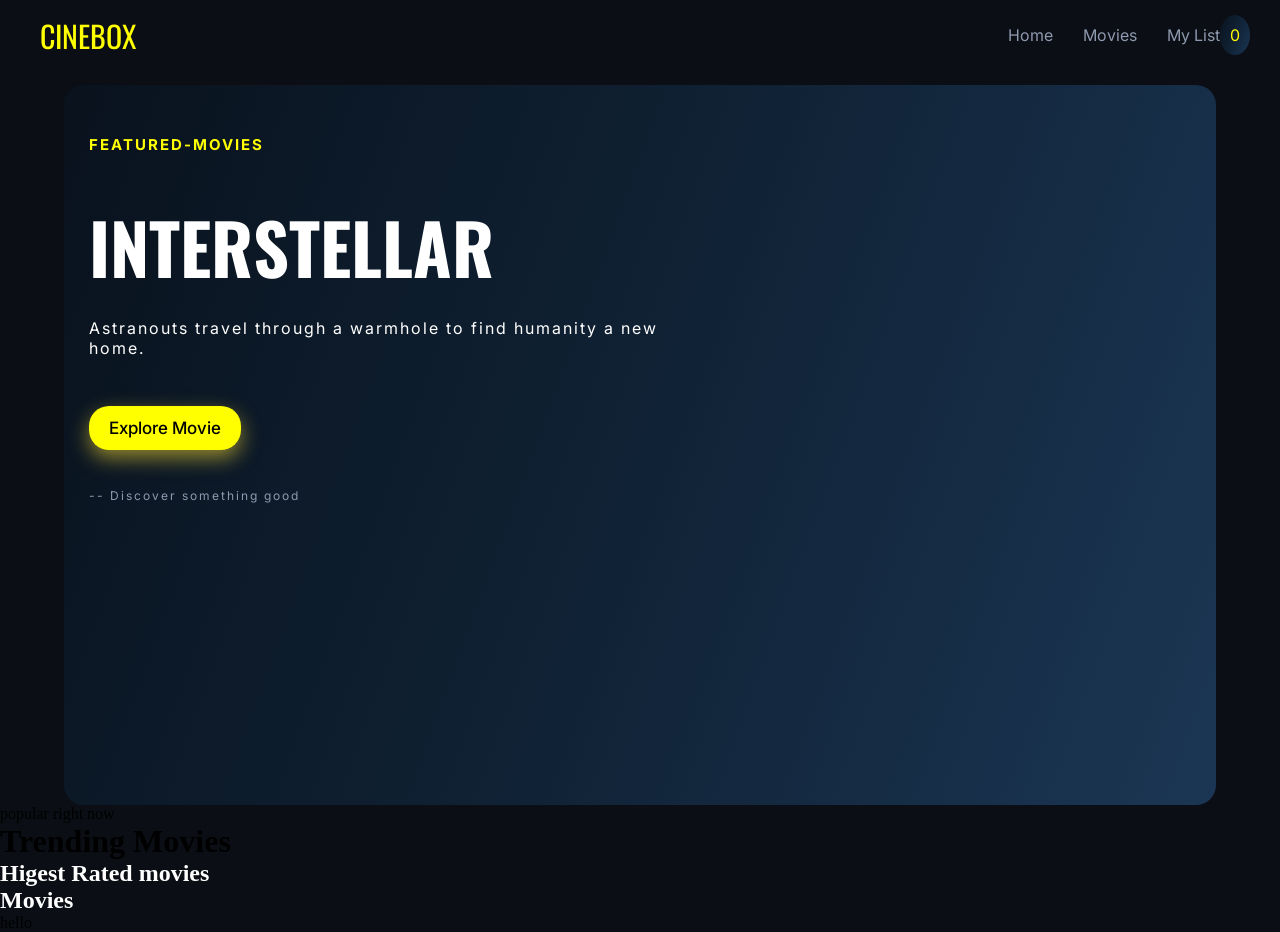
==== index.html @ 08c840bc "first commit" ====
﻿<!DOCTYPE html>
<html lang="en">
<head>
    <link rel="stylesheet" href="./style.css">
    <meta charset="UTF-8">
    <meta name="viewport" content="width=device-width, initial-scale=1.0">
    <link rel="preconnect" href="https://fonts.googleapis.com">
    <link rel="preconnect" href="https://fonts.gstatic.com" crossorigin>
    <link href="https://fonts.googleapis.com/css2?family=Oswald:wght@200..700&display=swap" rel="stylesheet">
    <link rel="preconnect" href="https://fonts.googleapis.com">
    <link rel="preconnect" href="https://fonts.gstatic.com" crossorigin>
    <link href="https://fonts.googleapis.com/css2?family=Inter:ital,opsz,wght@0,14..32,100..900;1,14..32,100..900&display=swap" rel="stylesheet">
    <title>Movie-Website</title>
</head>
<body>
    <header>
        <div class="logo">CINEBOX</div>
        <nav>
            <ul>
                <li><a href="./index.html">Home</a></li>
                <li><a href="./movies.html">Movies</a></li>
                <li><a href="./list.html">My List</a><span id="count">0</span></li>
            </ul>
        </nav>
    </header>
    <main>
        <div class="home-cta">
            <div class="cta">
               <h3>FEATURED-MOVIES</h3>
               <h1>INTERSTELLAR</h1>
               <p>Astranouts travel through a warmhole to find humanity a new <br> home.</p>
               <div class="btn">
                  <a href="./movie.html">Explore Movie</a>
                  <p id="discover">-- Discover something good</p>
                </div>
            </div>
        </div>
        <div>
          <div>
             <p>popular right now</p>
             <h1>Trending Movies</h1>
         </div>
         <div class="trending-movies"></div>
        </div>
        <h2>Higest Rated movies</h2>
        <div class="higher-rating"></div>
        
        <h2>Movies</h2>
        <div class="mv"></div>
        <div class="paginate"></div>
      <div id="importantdiv">hello</div>
      
     
    </main>
    
</body>
<script src="./script.js"></script>

</html>
---- style.css ----
﻿* {
    padding: 0;
    margin: 0;
    box-sizing: border-box;
}

header {
    background-color: #0B0E14;
    width: 100%;
    display: flex;
    justify-content: space-between;
    align-items: center;
    height: 70px;

}

.logo {
    font-family: "Oswald", sans-serif;
    color: yellow;
    padding-left: 40px;
    font-size: 30px;

}

nav {
    color: #8e9aaf;
    padding-right: 30px;
}

a {
    color: #8e9aaf;
    text-decoration: none;
    transition: 1s;

}

ul {
    display: flex;
    gap: 30px;
    font-family: "Inter", sans-serif;

}

li {
    list-style-type: none;
}

ul li span {
    color: yellow;
    background: linear-gradient(110deg, #09121d 0%, #102235 50%, #1b3654 100%);
    padding: 10px;
    border-radius: 100%;
}

a:hover {
    color: white;
}

main {
    display: flex;
    flex-direction: column;
    width: 100%;
    padding-top: 15px;
}

body {
    background-color: #0B0E14;
    width: 100%;
    min-height: 100vh;
    height: auto;
}

.home-cta {
    margin: auto;
    width: 90%;
    background: linear-gradient(110deg, #09121d 0%, #102235 50%, #1b3654 100%);
    height: 80vh;
    border-radius: 20px;
    padding-top: 50px;
    padding-left: 25px;

}

.cta {
    display: flex;
    flex-direction: column;
}

.cta h3 {
    color: yellow;
    font-family: "Inter", sans-serif;
    font-size: 15px;
    letter-spacing: 2px;

}

.cta h1 {
    color: white;
    font-family: "Oswald", sans-serif;
    font-size: 70px;
    font-weight: 700;
    padding-top: 40px;
}

.cta p {
    color: white;
    font-family: "Inter", sans-serif;
    padding-top: 20px;
    letter-spacing: 2px;
}

.btn {
    padding-top: 60px;
}

#discover {
    padding-top: 50px;
    color: #8e9aaf;
    font-size: 12px;
    font-family: "Inter", sans-serif;

}

.btn a {
    background-color: yellow;
    border: none;
    color: black;
    font-family: "Inter", sans-serif;
    font-size: 17px;
    font-weight: 500;
    padding: 12px 20px;
    border-radius: 20px;
    box-shadow: 0 8px 20px rgba(255, 224, 51, 0.55);
    transition: transform 0.2s ease, box-shadow 0.2s ease;
}

.btn a:hover {
    transform: translateY(-2px);
    box-shadow: 0 12px 26px rgba(255, 224, 51, 0.7);
}

.movie-grid {
    width: 90%;
    margin: auto;
    text-align: center;
    display: grid;
    grid-template-columns: 1fr 1fr 1fr 1fr 1fr;
    gap: 20px;
    padding-top: 25px;
    row-gap: 50px;

}

.bottn {
    display: flex;
    margin-left: 70px;
    padding-top: 30px;
    gap: 5px;

}

.bottn button {
    font-family: "Inter", sans-serif;
    background-color: black;
    color: white;
    border: none;
    font-size: 12px;
    font-weight: 500;
    padding: 10px 20px;
    border-radius: 20px;
    border: 1px solid #8e9aaf;
    transition: 1s;
}

.bottn button:hover {
    background-color: yellow;
    color: black;
}

.grid-row {
    width: 100%;
    align-items: stretch;
    color: white;
    display: grid;
    gap: 8px;
    transition: transform .45s;
    position: relative;
}

.grid-row:hover {
    transform: scale(1.05);
}

.img {
    width: 100%;
    height: 100%;
    object-fit: cover;
    display: block;
    border-radius: 10px;
    position: relative;
}

.info {
    text-align: left;
}

h3 {
    color: rgb(133, 133, 37);
    font-size: 15px;
    font-family: "Inter", sans-serif;

}

.save-btn {
    position: absolute;
    top: 15px;
    right: 12px;
    display: grid;
    width: 29px;
    height: 29px;
    place-items: center;
    border: 1px solid rgba(255, 255, 255, .35);
    border-radius: 50%;
    background: rgba(13, 14, 15, .62);
    color: white;
    font-size: 18px;
    line-height: 1;
    cursor: pointer;
    transition: .2s;
}

.save-btn:hover {
    background-color: yellow;
    color: black;
}

.page-intro {
    width: 100%;
    height: 120vh;
}

.list {
    width: 100%;
    padding: 40px;
    border-bottom: 1px solid #8e9aaf;
    color: white;
    border-top: 1px solid #8e9aaf;
}

.llist {
    margin-left: 8ex;
    display: flex;
    flex-direction: column;
    padding-top: 5ex;
}

.llist h3 {
    font-size: 15px;
    font-family: "Inter", sans-serif;
}

.llist h1 {
    font-size: 70px;
    font-family: "Oswald", sans-serif;
}

.llist h1 span {
    color: yellow;
}

.llist p {
    font-family: "Inter", sans-serif;

}

.empty-watchlist {
    text-align: center;
    padding-top: 55px;
    color: white;
}

.empty-watchlist h2 {
    color: yellow;
    border: 1px solid #8e9aaf;
    display: inline-grid;
    width: 46px;
    height: 46px;
    place-items: center;
    font-size: 25px;
    border-radius: 50%;

}

.empty-watchlist h3 {
    padding-top: 28px;
    font-size: 20px;
    font-family: "Inter", sans-serif;
    color: white;
}

.empty-watchlist p {
    padding-top: 6px;
    font-family: "Inter", sans-serif;
    font-size: 12px;
}

.bot {
    padding-top: 40px;
}

.bot a {
    color: black;
    background-color: rgb(141, 141, 25);
    font-family: "Inter", sans-serif;
    border: none;
    border-radius: 10px;
    font-weight: 500;
    padding: 12px 24px;

}

.mv {
    display: grid;
    grid-template-columns: repeat(3, 1fr);
    gap: 12px;
}

.items {
    background-color: aliceblue;
    /* height: 22%; */
}

.items img {
    width: 100%;
}

h2 {
    color: white;

}

.higher-rating {
    display: flex;
    width: 100%;
    margin: auto;
    gap: 14px;
    overflow-x: scroll;
}

.higher-rating img {
    width: 200px;
}

.higher-rating h2,
.higher-rating p {
    font-size: small;
    color: white;
}

.higher-rating div {
    width: 30vw;
}

.higher-rating {
    -ms-overflow-style: none;  /* Internet Explorer 10+ */
    scrollbar-width: none;  /* Firefox, Safari 18.2+, Chromium 121+ */
}
.higher-rating::-webkit-scrollbar { 
    display: none;  /* Older Safari and Chromium */
}
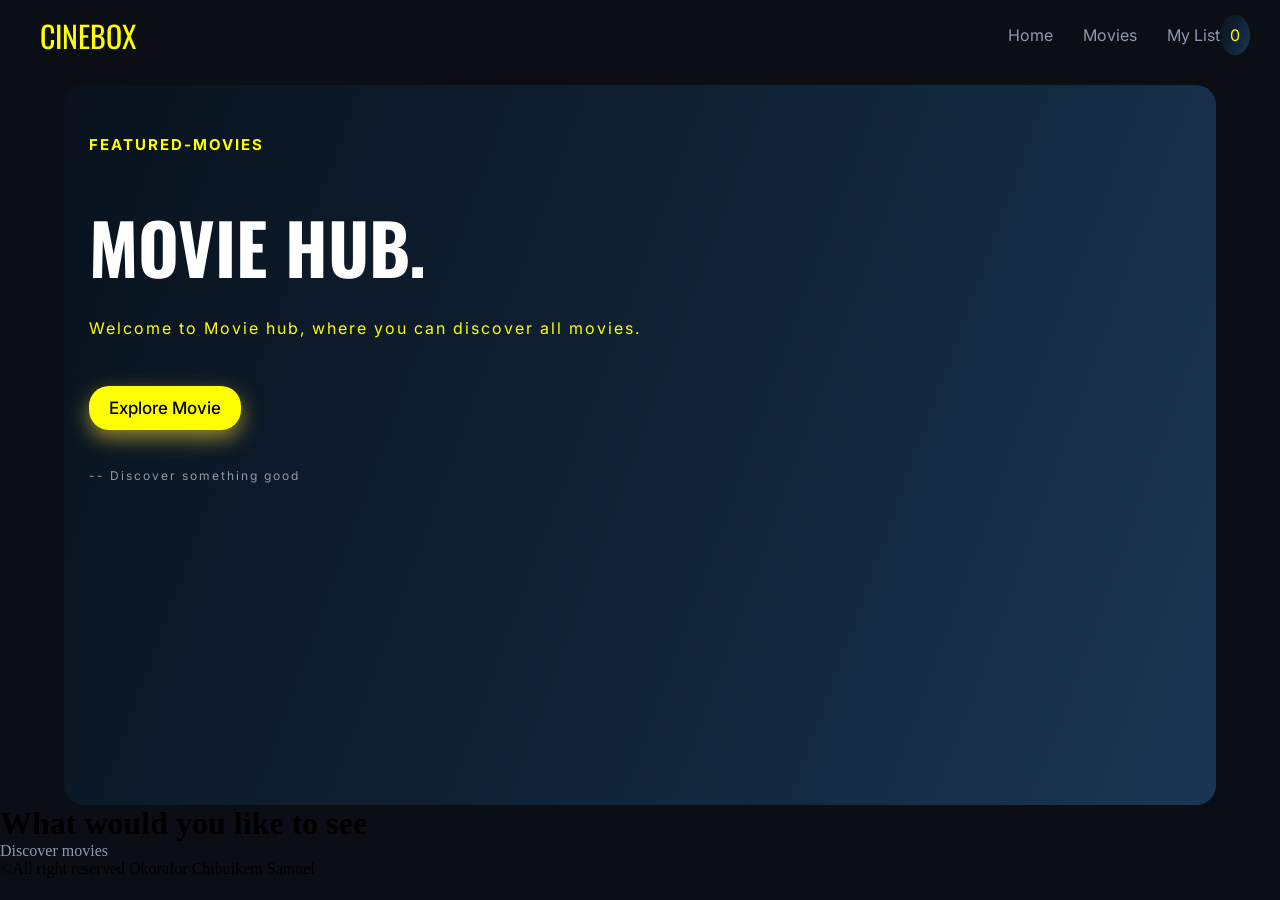
==== commit 90fdc671: "update project" ====
--- a/index.html
+++ b/index.html
@@ -27,30 +27,22 @@
         <div class="home-cta">
             <div class="cta">
                <h3>FEATURED-MOVIES</h3>
-               <h1>INTERSTELLAR</h1>
-               <p>Astranouts travel through a warmhole to find humanity a new <br> home.</p>
+               <h1>MOVIE HUB.</h1>
+               <p style="color: yellow;">Welcome to Movie hub, where you can discover all movies.</p>
                <div class="btn">
-                  <a href="./movie.html">Explore Movie</a>
+                  <a href="./movies.html">Explore Movie</a>
                   <p id="discover">-- Discover something good</p>
                 </div>
             </div>
         </div>
         <div>
           <div>
-             <p>popular right now</p>
-             <h1>Trending Movies</h1>
+             <h1>What would you like to see</h1>
+             <a href="./movies.html">Discover movies</a>
          </div>
-         <div class="trending-movies"></div>
+         <p>&copy;All right reserved Okorafor Chibuikem Samuel</p>
+       
         </div>
-        <h2>Higest Rated movies</h2>
-        <div class="higher-rating"></div>
-        
-        <h2>Movies</h2>
-        <div class="mv"></div>
-        <div class="paginate"></div>
-      <div id="importantdiv">hello</div>
-      
-     
     </main>
     
 </body>
--- a/style.css
+++ b/style.css
@@ -11,6 +11,8 @@
     justify-content: space-between;
     align-items: center;
     height: 70px;
+    position: sticky;
+    top: 0;
 
 }
 
@@ -210,33 +212,10 @@
     font-family: "Inter", sans-serif;
 
 }
-
-.save-btn {
-    position: absolute;
-    top: 15px;
-    right: 12px;
-    display: grid;
-    width: 29px;
-    height: 29px;
-    place-items: center;
-    border: 1px solid rgba(255, 255, 255, .35);
-    border-radius: 50%;
-    background: rgba(13, 14, 15, .62);
-    color: white;
-    font-size: 18px;
-    line-height: 1;
-    cursor: pointer;
-    transition: .2s;
-}
-
-.save-btn:hover {
-    background-color: yellow;
-    color: black;
-}
-
 .page-intro {
     width: 100%;
-    height: 120vh;
+    min-height: 100vh;
+    height: auto;
 }
 
 .list {
@@ -272,38 +251,6 @@
     font-family: "Inter", sans-serif;
 
 }
-
-.empty-watchlist {
-    text-align: center;
-    padding-top: 55px;
-    color: white;
-}
-
-.empty-watchlist h2 {
-    color: yellow;
-    border: 1px solid #8e9aaf;
-    display: inline-grid;
-    width: 46px;
-    height: 46px;
-    place-items: center;
-    font-size: 25px;
-    border-radius: 50%;
-
-}
-
-.empty-watchlist h3 {
-    padding-top: 28px;
-    font-size: 20px;
-    font-family: "Inter", sans-serif;
-    color: white;
-}
-
-.empty-watchlist p {
-    padding-top: 6px;
-    font-family: "Inter", sans-serif;
-    font-size: 12px;
-}
-
 .bot {
     padding-top: 40px;
 }
@@ -316,55 +263,207 @@
     border-radius: 10px;
     font-weight: 500;
     padding: 12px 24px;
-
-}
-
-.mv {
-    display: grid;
-    grid-template-columns: repeat(3, 1fr);
-    gap: 12px;
-}
-
-.items {
-    background-color: aliceblue;
-    /* height: 22%; */
-}
-
-.items img {
-    width: 100%;
-}
-
-h2 {
-    color: white;
-
-}
-
+}
 .higher-rating {
     display: flex;
     width: 100%;
-    margin: auto;
-    gap: 14px;
-    overflow-x: scroll;
+   margin: auto;
+   gap: 14px;
+   overflow-x: scroll; 
+  position: relative;
+  padding-bottom: 12px;
 }
 
 .higher-rating img {
     width: 200px;
 }
-
-.higher-rating h2,
-.higher-rating p {
-    font-size: small;
-    color: white;
-}
-
-.higher-rating div {
-    width: 30vw;
-}
-
 .higher-rating {
     -ms-overflow-style: none;  /* Internet Explorer 10+ */
     scrollbar-width: none;  /* Firefox, Safari 18.2+, Chromium 121+ */
 }
 .higher-rating::-webkit-scrollbar { 
     display: none;  /* Older Safari and Chromium */
-}+}
+#page-down{
+  padding-top: 25px;   
+}
+#why-you{
+    padding-left: 15px;
+    color:yellow;
+    font-family: "Inter", sans-serif;
+    font-size: 30px;
+    letter-spacing: 2px;
+}
+.higher-rating{
+    padding-top: 20px;
+  
+}
+.higher-rating img{
+    object-fit: cover;
+   border-radius: 12px;   
+   
+}
+.single{
+    border: 1px solid rgb(138, 138, 55);
+    border-radius: 12px;
+    transition: transform 1s ;  
+    
+}
+.single:hover{
+    transform: scale(1.05);
+}
+.info{
+    display: flex;
+    flex-direction: column;
+    gap: 5px;
+   
+}
+.higher-rating h2{
+    color: white;
+    font-size: 14px;
+    font-family: "Inter", sans-serif;
+
+}
+.info-bot{
+    display: flex;
+    padding: 5px;
+    justify-content: space-between;
+}
+.info p{
+    color: yellow;
+}
+.bottom p{
+    color: #8e9aaf;
+}
+.mv {
+    width: 80%;
+    margin: auto;
+    display: grid;
+    grid-template-columns:1fr 1fr 1fr 1fr 1fr;
+    gap: 12px;
+    padding-top: 20px;
+    row-gap: 30px;
+
+
+}
+#purple{
+    color: yellow;
+    font-family:  "Oswald", sans-serif;
+    padding-top: 12px;
+    font-size: 50px; 
+    letter-spacing: 2px;
+    width: 80%;
+    margin: auto; 
+  
+}
+.best{
+    display: flex;
+    justify-content: space-between;
+    color:rgba(255, 255, 255, 0.555);
+    width: 80%;
+    margin: auto;  
+  
+}
+#refuse{
+    font-family:"Inter", sans-serif;
+}
+.best input{
+    border: none;
+    width: 30%;
+    height: 35px;
+    padding: 10px;
+    border: 1px solid yellow;
+}
+.items{
+    background-color:rgb(22, 22, 46);
+    position: relative;
+}
+
+.items img {
+    width: 100%;
+    object-fit: cover;
+}
+.last{
+    display: flex;
+    justify-content: space-between;
+   padding: 8px;
+   gap: 12px;
+}
+.last h2{
+    font-size: 14px;
+    font-family:"Inter", sans-serif ;
+    color: white;
+    font-weight: 500;
+}
+.last p{
+    color: yellow;
+}
+.btnn{
+    position: absolute;
+    right: 12px;
+    top: 12px;
+    font-size: 18px;
+    width: 29px;
+    height: 29px;
+    border: 1px solid rgba(255, 255, 255, .35);
+    border-radius: 50%;
+    display: grid;
+    place-items: center;
+   background: rgba(13, 14, 15, .62);
+   color: white; 
+    line-height: 1;
+    transition: .2s;
+}
+.btnn:hover{
+    background-color: yellow;
+    color: black;
+}
+
+
+
+
+
+
+
+
+
+
+
+
+
+
+
+
+
+
+
+
+
+
+
+
+
+
+
+
+
+
+
+
+
+
+
+
+/*.carousel-item {
+  width: 100%;
+  height: 100%;
+  position: absolute;
+  top: 0;
+  left: 50%;
+  opacity: 0;
+  transition: opacity 0.5s ease;
+  transform: translateX(-50%);
+}
+
+.carousel-item.active {
+  opacity: 1;
